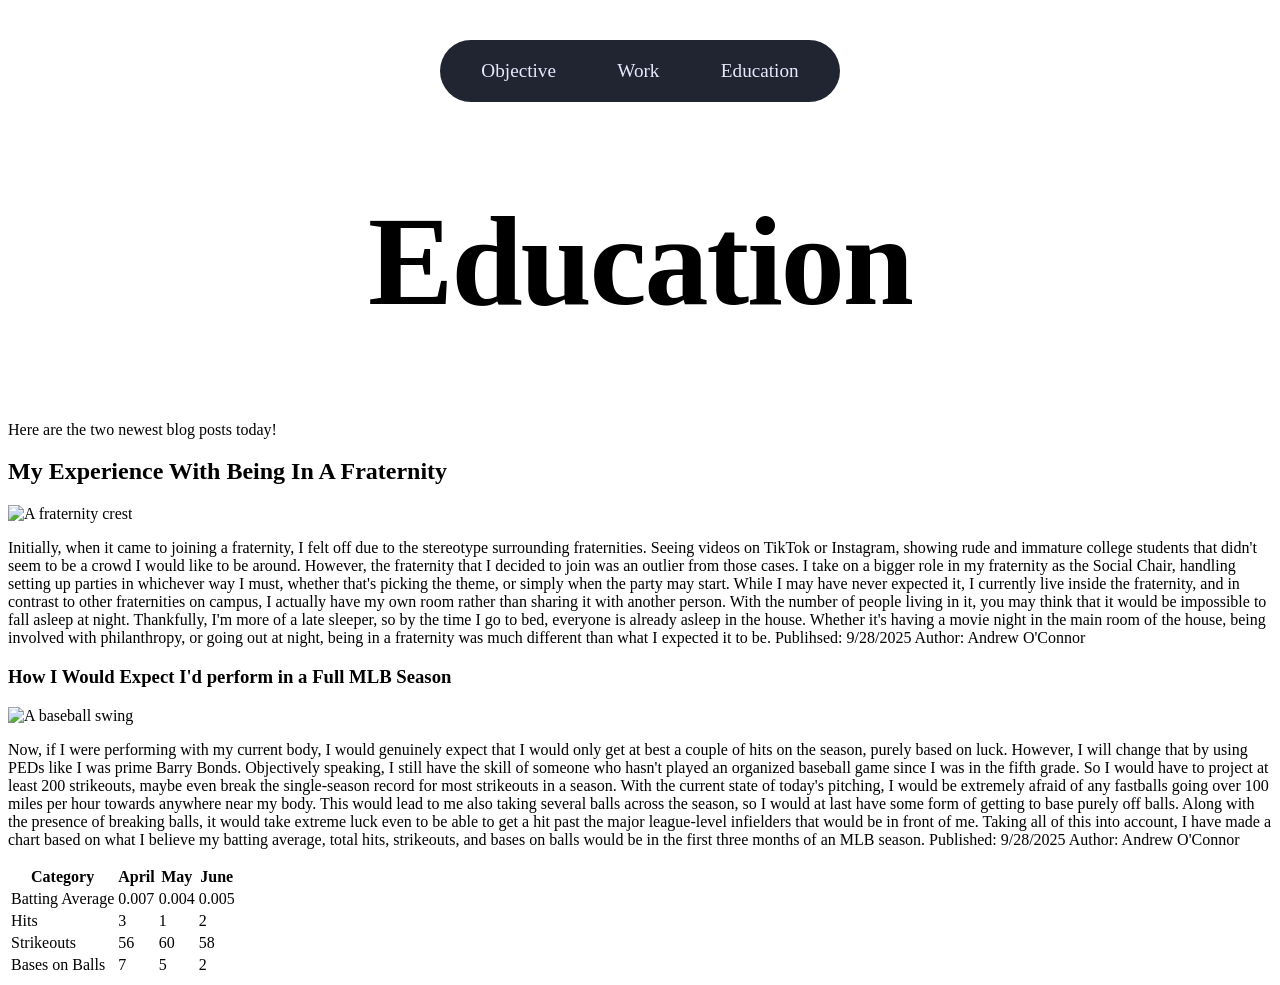
==== education.html @ 59ef4707 "Changes to be committed: 	new file:   education.html 	new file:   index.html 	new file:   style.css " ====
<!DOCTYPE html>
<html lang="en">
<head>
    <meta charset="UTF-8">
    <meta name="viewport" content="width=device-width, initial-scale=1.0">
    <link rel="stylesheet" href="style.css">
    <title>Document</title>
</head>
<body>
  <nav>
    <ul>
      <li><a href="index.html" title="Go home">Objective</a></li>
      <li><a href="work.html" title="About the boilerplate">Work</a></li>
      <li><a href="education.html" title="About the boilerplate">Education</a></li>
    </ul>
  </nav>
<header>
    <h1>Education</h1>
    <section>
        <p>
            Here are the two newest blog posts today!
        </p>
    </section>
</header>
    <h2>My Experience With Being In A Fraternity</h2>
    <img
  class="fit-picture"
  src="Sigma_Tau_Gamma_Crest.png"
  alt="A fraternity crest" />
    <p>Initially, when it came to joining a fraternity, I felt off due to the stereotype surrounding fraternities. Seeing videos on TikTok or Instagram, showing rude and immature college students that didn't seem to be a crowd I would like to be around. However, the fraternity that I decided to join was an outlier from those cases. I take on a bigger role in my fraternity as the Social Chair, handling setting up parties in whichever way I must, whether that's picking the theme, or simply when the party may start. While I may have never expected it, I currently live inside the fraternity, and in contrast to other fraternities on campus, I actually have my own room rather than sharing it with another person. With the number of people living in it, you may think that it would be impossible to fall asleep at night. Thankfully, I'm more of a late sleeper, so by the time I go to bed, everyone is already asleep in the house. Whether it's having a movie night in the main room of the house, being involved with philanthropy, or going out at night, being in a fraternity was much different than what I expected it to be.

        Publihsed: 9/28/2025     Author: Andrew O'Connor
    </p>
    <h3>How I Would Expect I'd perform in a Full MLB Season</h3>
    <img id="item?three"
  class="fit-picture"
  src="depositphotos_72905985-stock-photo-a-legendary-swing.jpg"
  alt="A baseball swing" />
    <p id="item?one">Now, if I were performing with my current body, I would genuinely expect that I would only get at best a couple of hits on the season, purely based on luck. However, I will change that by using PEDs like I was prime Barry Bonds. Objectively speaking, I still have the skill of someone who hasn't played an organized baseball game since I was in the fifth grade. So I would have to project at least 200 strikeouts, maybe even break the single-season record for most strikeouts in a season. With the current state of today's pitching, I would be extremely afraid of any fastballs going over 100 miles per hour towards anywhere near my body. This would lead to me also taking several balls across the season, so I would at last have some form of getting to base purely off balls. Along with the presence of breaking balls, it would take extreme luck even to be able to get a hit past the major league-level infielders that would be in front of me. Taking all of this into account, I have made a chart based on what I believe my batting average, total hits, strikeouts, and bases on balls would be in the first three months of an MLB season.

        Published: 9/28/2025     Author: Andrew O'Connor
    </p>

    <table>
  <thead>
    <tr>
      <th scope="col">Category</th>
      <th scope="col">April</th>
      <th scope="col">May</th>
      <th scope="col">June</th>
    </tr>
  </thead>
  <tbody>
    <tr>
      <td>Batting Average</td>
      <td>0.007</td>
      <td>0.004</td>
      <td>0.005</td>
    </tr>
    <tr>
      <td>Hits</td>
      <td>3</td>
      <td>1</td>
      <td>2</td>
    </tr>
    <tr>
      <td>Strikeouts</td>
      <td>56</td>
      <td>60</td>
      <td>58</td>
    </tr>
    <tr>
      <td>Bases on Balls</td>
      <td>7</td>
      <td>5</td>
      <td>2</td>
    </tr>
  </tbody>
</table>
</body>
</html>
---- style.css ----
nav {
    margin: 40px auto 0 auto;
    width: 400px;
    border-radius: 50px;
    background: #212431;
}

nav ul {
    display: flex;
    justify-content: space-evenly;
    margin: 0;
    padding: 0;
}

nav ul li {
    list-style-type: none;
    margin: 0;
}

nav ul li a {
    display: inline-block;
    padding: 20px;
    color: #EAE8FF;
    text-decoration: none;
    font-size: 1.2em;
}

h1 {
    font-size: 8em;
    letter-spacing: -2px;
    text-align: center;
}

h1 strong {
    background: rgb(34,193,195);
    background: linear-gradient(45deg, rgba(34,193,195,1) 0%, rgba(253,187,45,1) 100%);
    -webkit-background-clip: text;
    -webkit-text-fill-color: transparent;
}
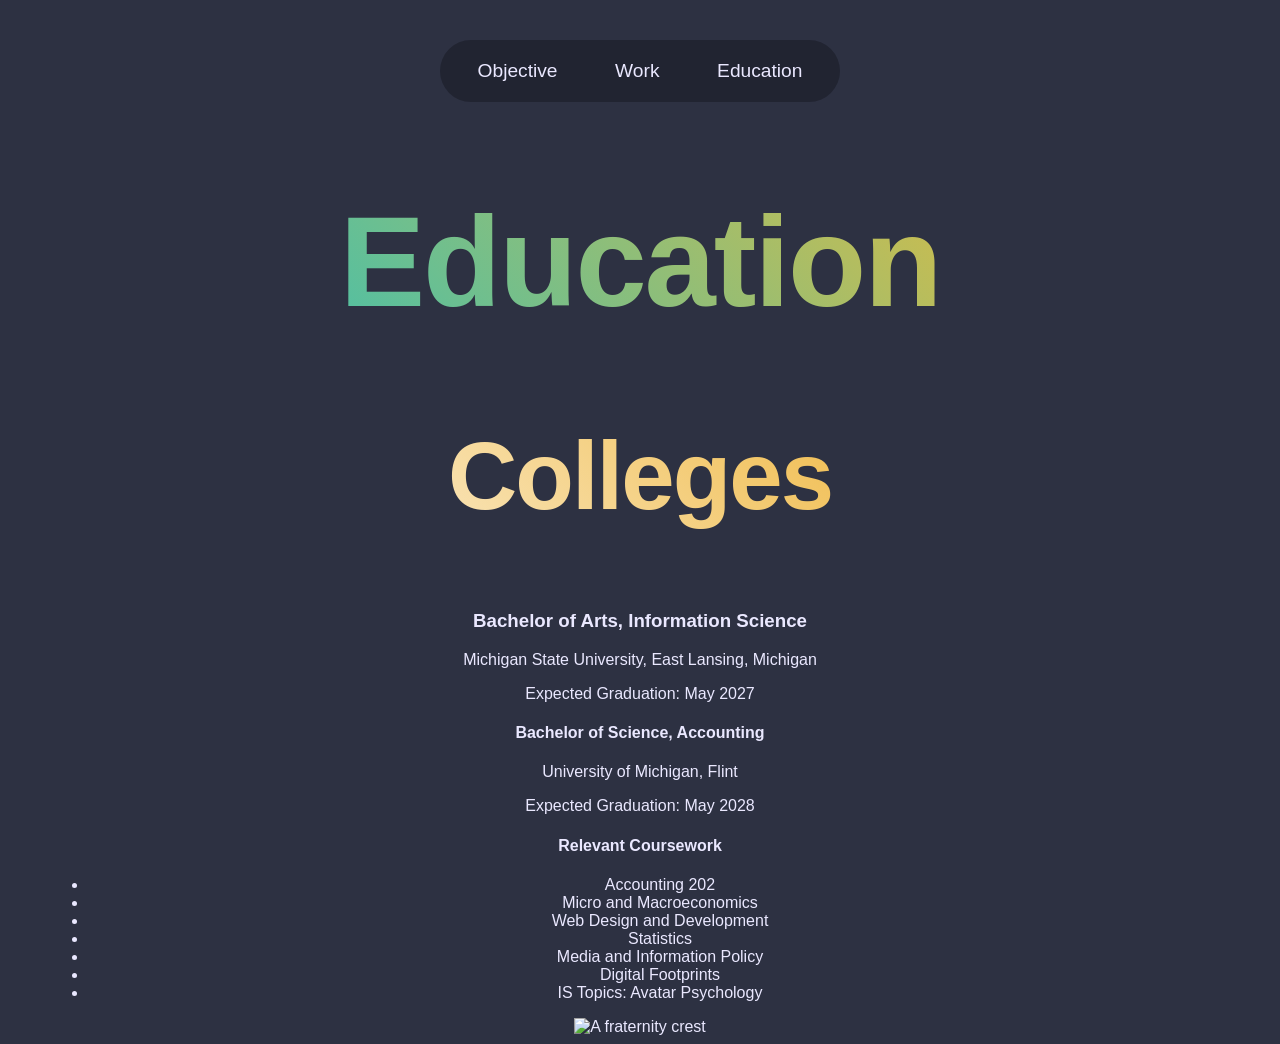
==== commit 5f1616ce: "Changes to be committed: 	new file:   IMG_0253.jpeg 	modified:   education.html 	modified:   index.h" ====
--- a/education.html
+++ b/education.html
@@ -4,7 +4,7 @@
     <meta charset="UTF-8">
     <meta name="viewport" content="width=device-width, initial-scale=1.0">
     <link rel="stylesheet" href="style.css">
-    <title>Document</title>
+    <title>Education</title>
 </head>
 <body>
   <nav>
@@ -16,66 +16,27 @@
   </nav>
 <header>
     <h1>Education</h1>
-    <section>
-        <p>
-            Here are the two newest blog posts today!
-        </p>
-    </section>
 </header>
-    <h2>My Experience With Being In A Fraternity</h2>
+    <h2>Colleges</h2>
+    <h3>Bachelor of Arts, Information Science</h3>
+    <p>Michigan State University, East Lansing, Michigan</p>
+    <p>Expected Graduation: May 2027</p>
+    <h4>Bachelor of Science, Accounting</h4>
+    <p>University of Michigan, Flint</p>
+    <p>Expected Graduation: May 2028</p>
+    <h4>Relevant Coursework</h4>
+    <ul>
+      <li>Accounting 202</li>
+      <li>Micro and Macroeconomics</li>
+      <li>Web Design and Development</li>
+      <li>Statistics</li>
+      <li>Media and Information Policy</li>
+      <li>Digital Footprints</li>
+      <li>IS Topics: Avatar Psychology</li>
+    </ul>
     <img
   class="fit-picture"
   src="Sigma_Tau_Gamma_Crest.png"
   alt="A fraternity crest" />
-    <p>Initially, when it came to joining a fraternity, I felt off due to the stereotype surrounding fraternities. Seeing videos on TikTok or Instagram, showing rude and immature college students that didn't seem to be a crowd I would like to be around. However, the fraternity that I decided to join was an outlier from those cases. I take on a bigger role in my fraternity as the Social Chair, handling setting up parties in whichever way I must, whether that's picking the theme, or simply when the party may start. While I may have never expected it, I currently live inside the fraternity, and in contrast to other fraternities on campus, I actually have my own room rather than sharing it with another person. With the number of people living in it, you may think that it would be impossible to fall asleep at night. Thankfully, I'm more of a late sleeper, so by the time I go to bed, everyone is already asleep in the house. Whether it's having a movie night in the main room of the house, being involved with philanthropy, or going out at night, being in a fraternity was much different than what I expected it to be.
-
-        Publihsed: 9/28/2025     Author: Andrew O'Connor
-    </p>
-    <h3>How I Would Expect I'd perform in a Full MLB Season</h3>
-    <img id="item?three"
-  class="fit-picture"
-  src="depositphotos_72905985-stock-photo-a-legendary-swing.jpg"
-  alt="A baseball swing" />
-    <p id="item?one">Now, if I were performing with my current body, I would genuinely expect that I would only get at best a couple of hits on the season, purely based on luck. However, I will change that by using PEDs like I was prime Barry Bonds. Objectively speaking, I still have the skill of someone who hasn't played an organized baseball game since I was in the fifth grade. So I would have to project at least 200 strikeouts, maybe even break the single-season record for most strikeouts in a season. With the current state of today's pitching, I would be extremely afraid of any fastballs going over 100 miles per hour towards anywhere near my body. This would lead to me also taking several balls across the season, so I would at last have some form of getting to base purely off balls. Along with the presence of breaking balls, it would take extreme luck even to be able to get a hit past the major league-level infielders that would be in front of me. Taking all of this into account, I have made a chart based on what I believe my batting average, total hits, strikeouts, and bases on balls would be in the first three months of an MLB season.
-
-        Published: 9/28/2025     Author: Andrew O'Connor
-    </p>
-
-    <table>
-  <thead>
-    <tr>
-      <th scope="col">Category</th>
-      <th scope="col">April</th>
-      <th scope="col">May</th>
-      <th scope="col">June</th>
-    </tr>
-  </thead>
-  <tbody>
-    <tr>
-      <td>Batting Average</td>
-      <td>0.007</td>
-      <td>0.004</td>
-      <td>0.005</td>
-    </tr>
-    <tr>
-      <td>Hits</td>
-      <td>3</td>
-      <td>1</td>
-      <td>2</td>
-    </tr>
-    <tr>
-      <td>Strikeouts</td>
-      <td>56</td>
-      <td>60</td>
-      <td>58</td>
-    </tr>
-    <tr>
-      <td>Bases on Balls</td>
-      <td>7</td>
-      <td>5</td>
-      <td>2</td>
-    </tr>
-  </tbody>
-</table>
 </body>
 </html>
--- a/style.css
+++ b/style.css
@@ -1,3 +1,11 @@
+body {
+    font-family: Helvetica, sans-serif;
+    color: #EAE8FF;
+    background: #2D3142;
+    padding: 0 40px;
+    text-align: center;
+}
+
 nav {
     margin: 40px auto 0 auto;
     width: 400px;
@@ -29,11 +37,33 @@
     font-size: 8em;
     letter-spacing: -2px;
     text-align: center;
-}
-
-h1 strong {
     background: rgb(34,193,195);
     background: linear-gradient(45deg, rgba(34,193,195,1) 0%, rgba(253,187,45,1) 100%);
     -webkit-background-clip: text;
     -webkit-text-fill-color: transparent;
+}
+
+h2 {
+    font-size: 6em;
+    letter-spacing: -2px;
+    text-align: center;
+    background: rgb(34,193,195);
+    background: linear-gradient(45deg, rgb(255, 255, 255) 0%, rgb(234, 162, 8) 100%);
+    -webkit-background-clip: text;
+    -webkit-text-fill-color: transparent;
+}
+
+.container {
+ display: grid;
+ align-items: center; 
+ grid-template-columns: 1fr 1fr 1fr;
+ column-gap: 5px;
+}
+
+img {
+  width: 100%;
+}
+
+.text {
+  font-size: 5px;
 }
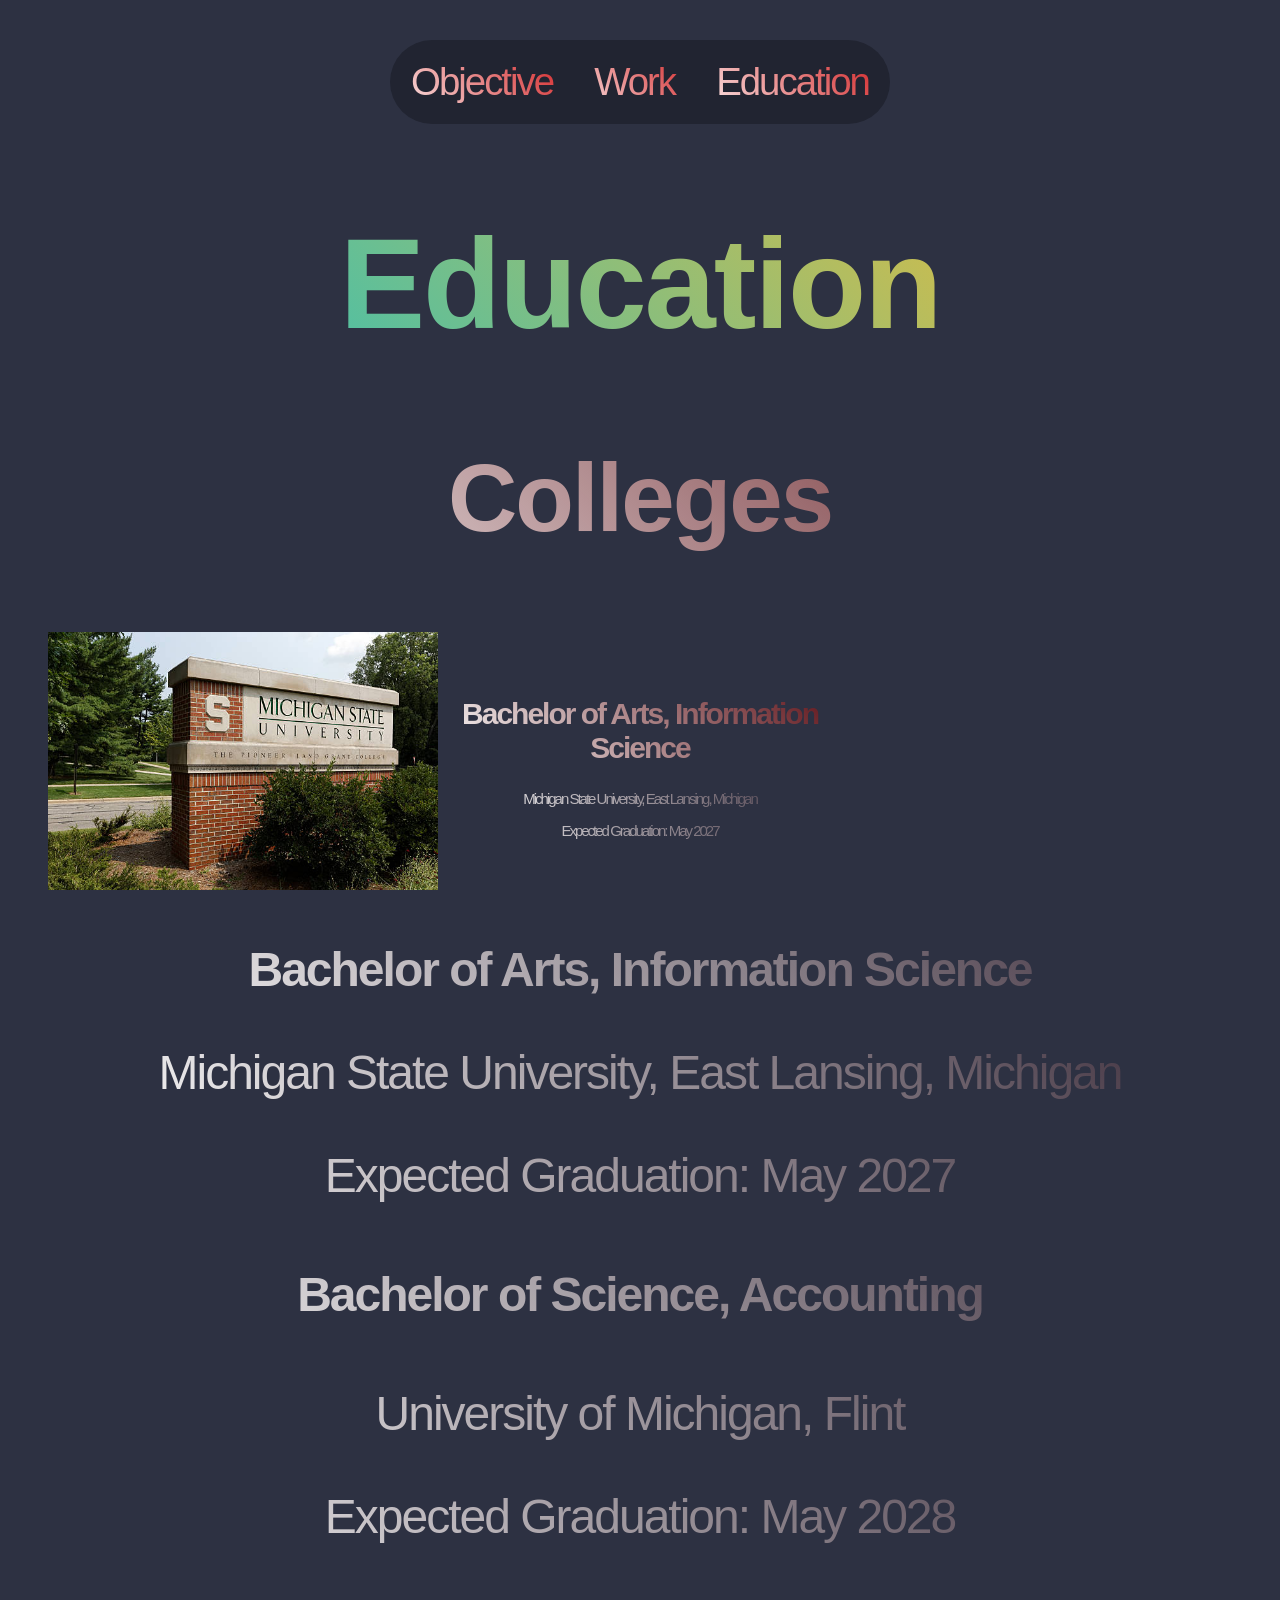
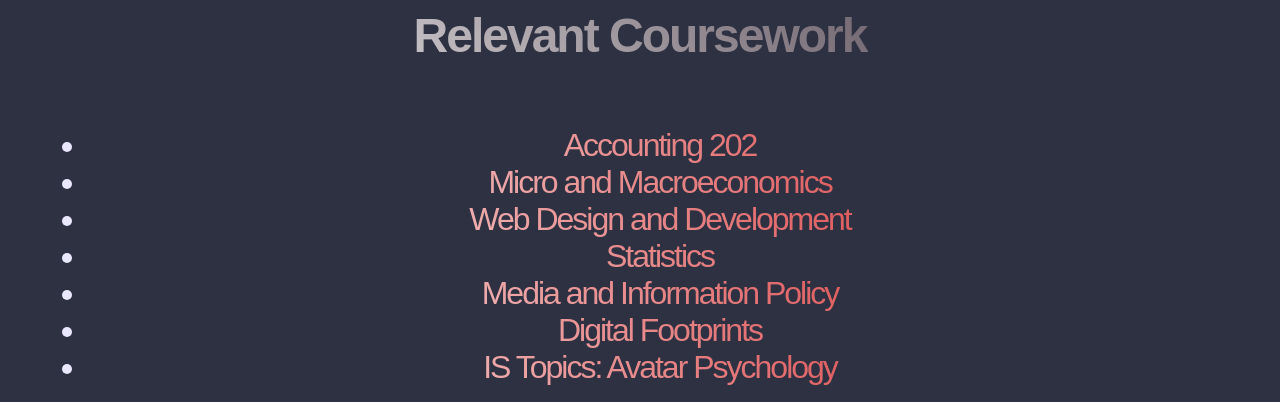
==== commit 05c904a9: "Changes to be committed: 	modified:   education.html 	new file:   istockphoto-531162587-612x612.jpg " ====
--- a/education.html
+++ b/education.html
@@ -18,6 +18,16 @@
     <h1>Education</h1>
 </header>
     <h2>Colleges</h2>
+        <div class="container">
+      <div class="image">
+        <img src="istockphoto-531162587-612x612.jpg">
+      </div>
+      <div class="text">
+        <h2>Bachelor of Arts, Information Science</h2>
+        <p>Michigan State University, East Lansing, Michigan</p>
+        <p>Expected Graduation: May 2027</p>
+      </div>
+    </div>
     <h3>Bachelor of Arts, Information Science</h3>
     <p>Michigan State University, East Lansing, Michigan</p>
     <p>Expected Graduation: May 2027</p>
@@ -34,9 +44,5 @@
       <li>Digital Footprints</li>
       <li>IS Topics: Avatar Psychology</li>
     </ul>
-    <img
-  class="fit-picture"
-  src="Sigma_Tau_Gamma_Crest.png"
-  alt="A fraternity crest" />
 </body>
 </html>
--- a/style.css
+++ b/style.css
@@ -8,7 +8,7 @@
 
 nav {
     margin: 40px auto 0 auto;
-    width: 400px;
+    width: 500px;
     border-radius: 50px;
     background: #212431;
 }
@@ -37,6 +37,9 @@
     font-size: 8em;
     letter-spacing: -2px;
     text-align: center;
+    position: sticky;
+    top: 0;
+    z-index: 1000;
     background: rgb(34,193,195);
     background: linear-gradient(45deg, rgba(34,193,195,1) 0%, rgba(253,187,45,1) 100%);
     -webkit-background-clip: text;
@@ -48,16 +51,138 @@
     letter-spacing: -2px;
     text-align: center;
     background: rgb(34,193,195);
-    background: linear-gradient(45deg, rgb(255, 255, 255) 0%, rgb(234, 162, 8) 100%);
+    background: linear-gradient(45deg, rgb(255, 255, 255) 0%, rgba(123, 5, 5, 0.655) 100%);
     -webkit-background-clip: text;
     -webkit-text-fill-color: transparent;
+}
+
+h3 {
+    font-size: 3em;
+    letter-spacing: -2px;
+    text-align: center;
+    background: rgb(34,193,195);
+    background: linear-gradient(45deg, rgb(255, 255, 255) 0%, rgba(123, 5, 5, 0.162) 100%);
+    -webkit-background-clip: text;
+    -webkit-text-fill-color: transparent;
+}
+
+h4 {
+    font-size: 3em;
+    letter-spacing: -2px;
+    text-align: center;
+    background: rgb(34,193,195);
+    background: linear-gradient(45deg, rgb(255, 255, 255) 0%, rgba(123, 5, 5, 0.162) 100%);
+    -webkit-background-clip: text;
+    -webkit-text-fill-color: transparent;
+}
+
+h5 {
+    font-size: 3em;
+    letter-spacing: -2px;
+    text-align: center;
+    background: rgb(34,193,195);
+    background: linear-gradient(45deg, rgb(255, 255, 255) 0%, rgba(123, 5, 5, 0.162) 100%);
+    -webkit-background-clip: text;
+    -webkit-text-fill-color: transparent;
+}
+
+h6 {
+    font-size: 3em;
+    letter-spacing: -2px;
+    text-align: center;
+    background: rgb(34,193,195);
+    background: linear-gradient(45deg, rgb(255, 255, 255) 0%, rgba(123, 5, 5, 0.162) 100%);
+    -webkit-background-clip: text;
+    -webkit-text-fill-color: transparent;
+}
+
+p {
+    font-size: 3em;
+    letter-spacing: -2px;
+    text-align: center;
+    background: rgb(34,193,195);
+    background: linear-gradient(45deg, rgb(255, 255, 255) 0%, rgba(123, 5, 5, 0.162) 100%);
+    -webkit-background-clip: text;
+    -webkit-text-fill-color: transparent;
+}
+
+li {
+    font-size: 2em;
+    letter-spacing: -2px;
+    text-align: center;
+    background: rgb(34,193,195);
+    background: linear-gradient(45deg, rgb(255, 255, 255) 0%, rgba(239, 5, 5, 0.84) 100%);
+    -webkit-background-clip: text;
+    -webkit-text-fill-color: transparent;
+}
+
+@media screen and (max-width: 616px) {
+  header {
+    background: #2D3142;
+    display: block;
+    padding: 0;
+  }
+  header ul li {
+    display: block;
+    border-top: 1px solid #2D3142;
+  }
+
+  header h1 {
+    padding: 20px;
+  }
+  table {
+    width: 100%;
+    display: block;
+  }
+}
+
+@media screen and (min-width: 576px) {
+  header {
+    background: #2D3142;
+    color: #011936;
+  }
+  table {
+    width: 100%;
+    display: block;
+  }
+}
+
+@media screen and (min-width: 768px) {
+  header {
+    background: #2D3142;
+  }
+  table {
+    width: 100%;
+    display: block;
+  }
+}
+
+@media screen and (min-width: 992px) {
+  header {
+    background: #2D3142;
+    color: #C2EABD;
+  }
+  table {
+    width: 100%;
+    display: block;
+  }
+}
+
+@media screen and (min-width: 1200px) {
+  header {
+    background: #2D3142;
+  }
+  table {
+    width: 100%;
+    display: block;
+  }
 }
 
 .container {
  display: grid;
  align-items: center; 
  grid-template-columns: 1fr 1fr 1fr;
- column-gap: 5px;
+ column-gap: 7px;
 }
 
 img {
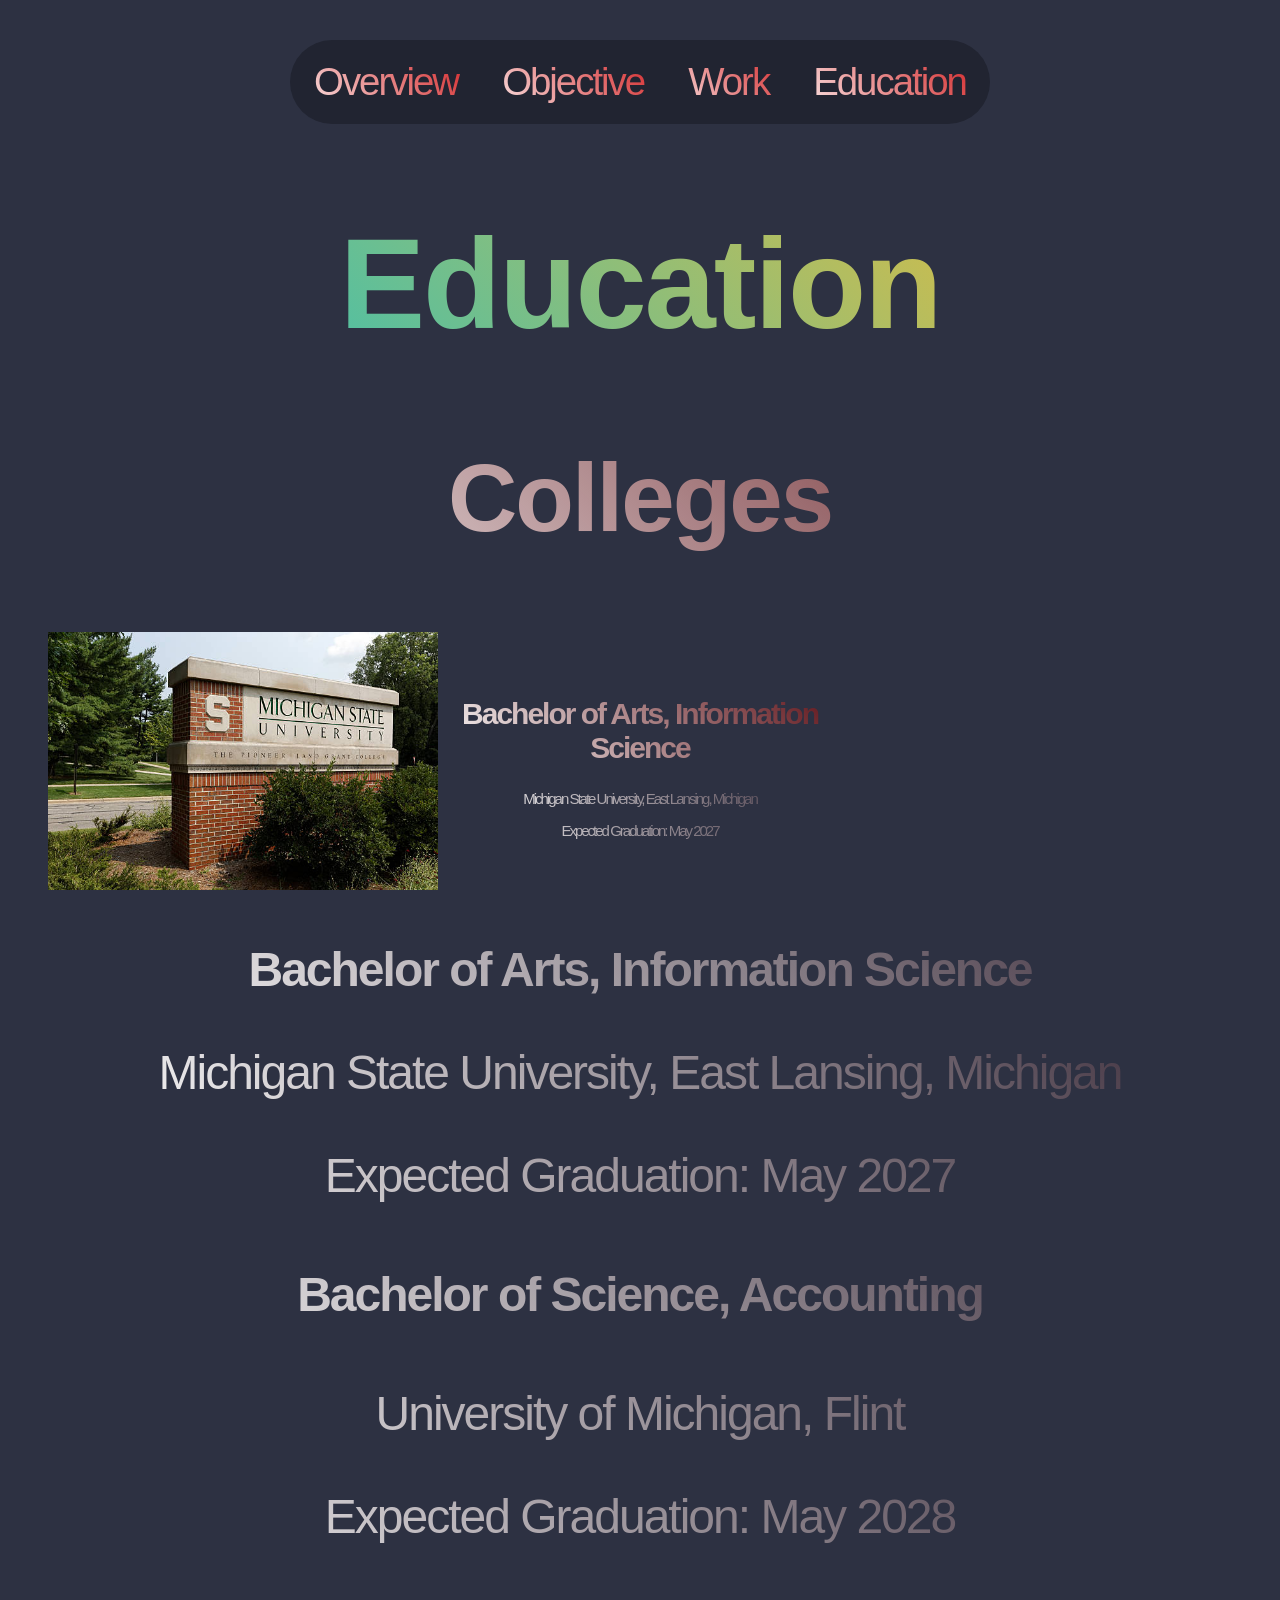
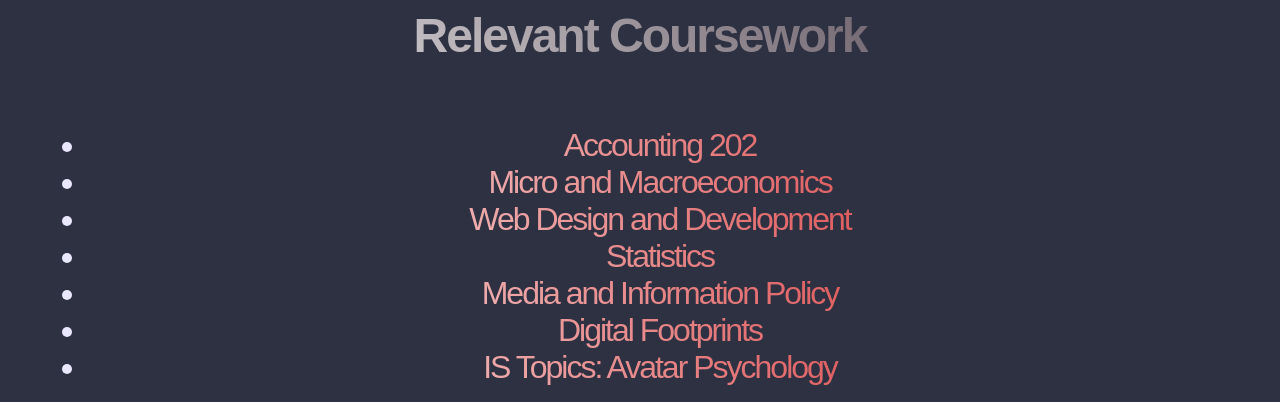
==== commit 1da9c187: "Changes to be committed: 	modified:   education.html 	modified:   index.html 	new file:   overview.h" ====
--- a/education.html
+++ b/education.html
@@ -9,9 +9,10 @@
 <body>
   <nav>
     <ul>
-      <li><a href="index.html" title="Go home">Objective</a></li>
-      <li><a href="work.html" title="About the boilerplate">Work</a></li>
-      <li><a href="education.html" title="About the boilerplate">Education</a></li>
+      <li><a href="overview.html" title="Overview">Overview</a></li>
+      <li><a href="index.html" title="Objective">Objective</a></li>
+      <li><a href="work.html" title="Work Experience">Work</a></li>
+      <li><a href="education.html" title="Education">Education</a></li>
     </ul>
   </nav>
 <header>
--- a/style.css
+++ b/style.css
@@ -8,7 +8,7 @@
 
 nav {
     margin: 40px auto 0 auto;
-    width: 500px;
+    width: 700px;
     border-radius: 50px;
     background: #212431;
 }
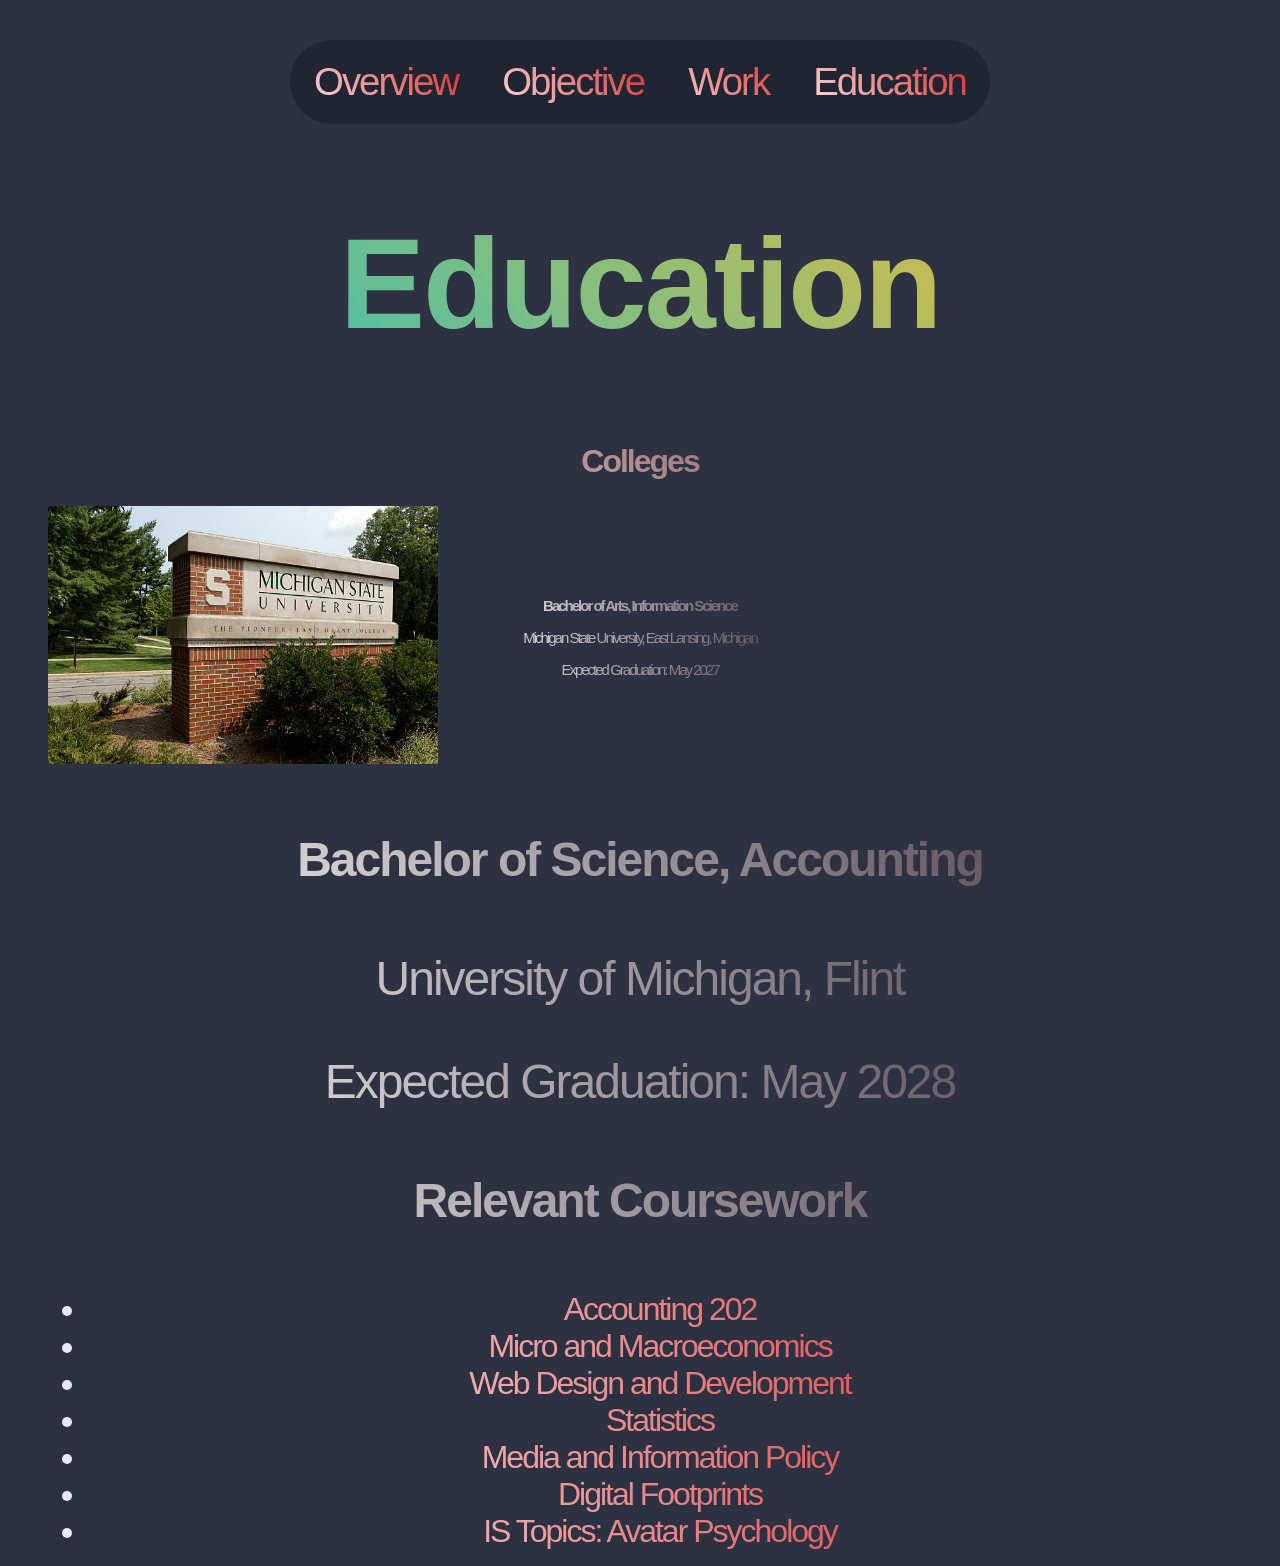
==== commit 1981209c: "Changes to be committed: 	modified:   education.html 	modified:   index.html 	modified:   overview.h" ====
--- a/education.html
+++ b/education.html
@@ -21,17 +21,15 @@
     <h2>Colleges</h2>
         <div class="container">
       <div class="image">
-        <img src="istockphoto-531162587-612x612.jpg">
+        <img src="istockphoto-531162587-612x612.jpg"
+        alt="A Photo of Michigan State University Sign">
       </div>
       <div class="text">
-        <h2>Bachelor of Arts, Information Science</h2>
+        <h3>Bachelor of Arts, Information Science</h3>
         <p>Michigan State University, East Lansing, Michigan</p>
         <p>Expected Graduation: May 2027</p>
       </div>
     </div>
-    <h3>Bachelor of Arts, Information Science</h3>
-    <p>Michigan State University, East Lansing, Michigan</p>
-    <p>Expected Graduation: May 2027</p>
     <h4>Bachelor of Science, Accounting</h4>
     <p>University of Michigan, Flint</p>
     <p>Expected Graduation: May 2028</p>
--- a/style.css
+++ b/style.css
@@ -47,7 +47,7 @@
 }
 
 h2 {
-    font-size: 6em;
+    font-size: 2em;
     letter-spacing: -2px;
     text-align: center;
     background: rgb(34,193,195);
